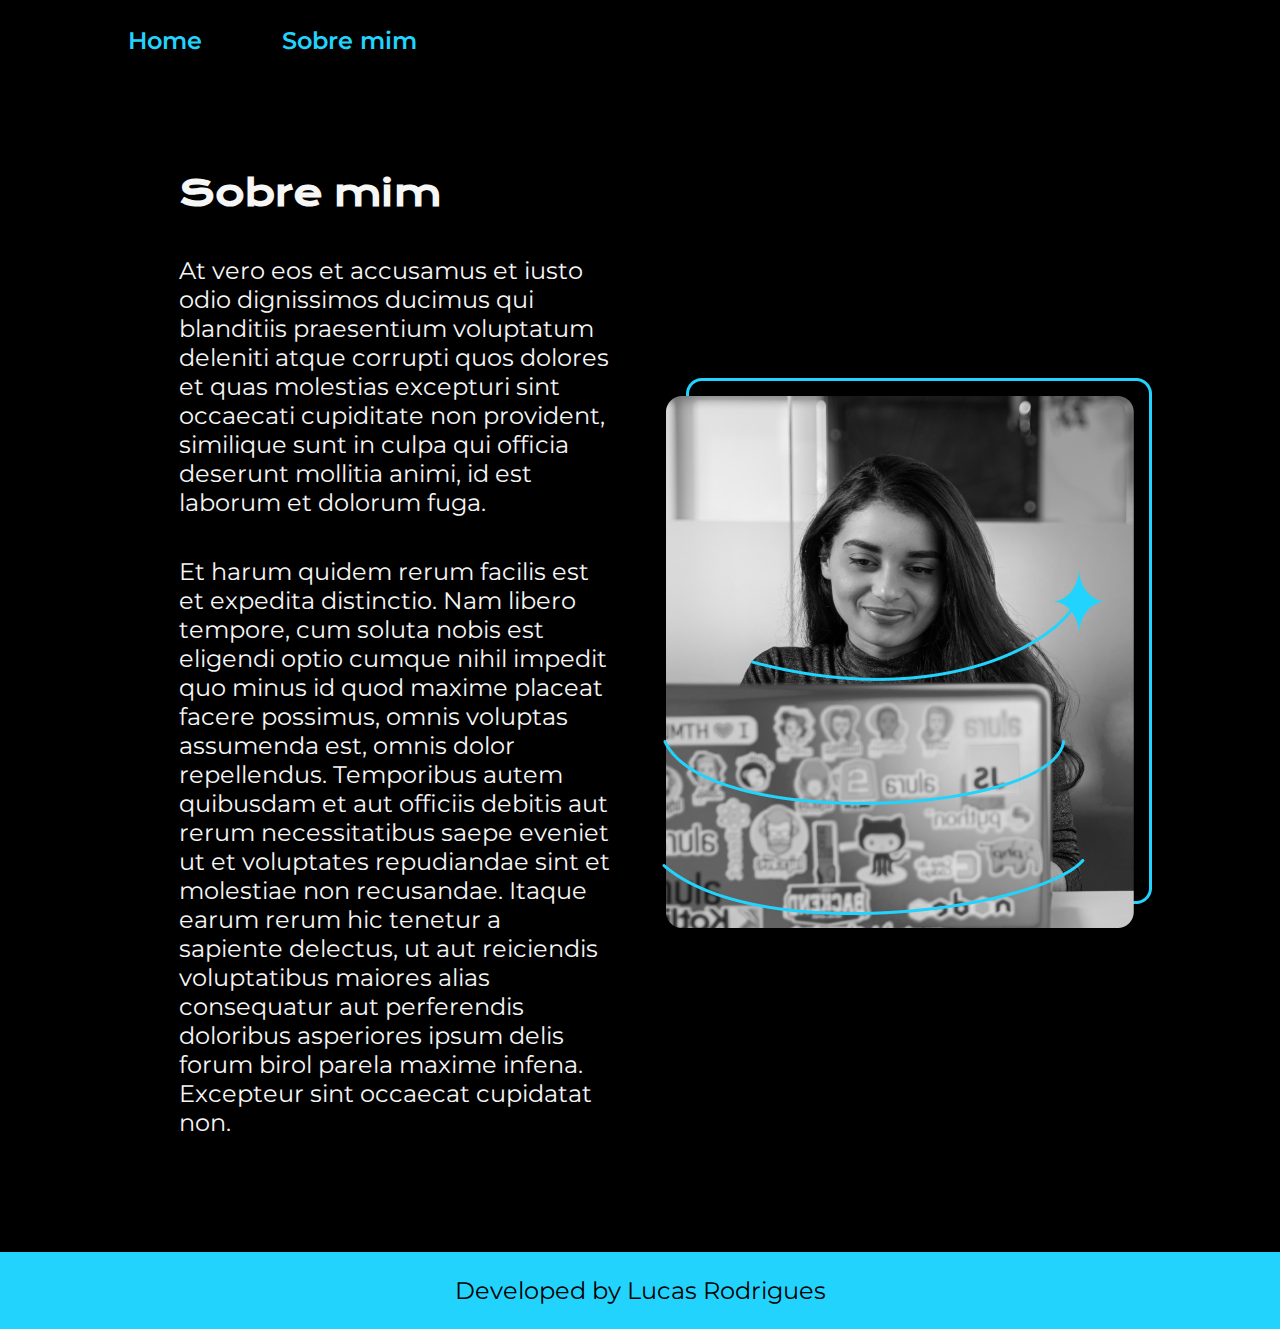
==== about.html @ c723ba14 "initial-commit" ====
<!DOCTYPE html>
<html lang="pt-br">
<head>
    <meta charset="UTF-8">
    <meta http-equiv="X-UA-Compatible" content="IE=edge">
    <meta name="viewport" content="width=device-width, initial-scale=1.0">
    <link rel="stylesheet" href="./styles/style.css">
    <title>Sobre mim</title>
</head>
<body>
    <header class="cabecalho">
        <nav class="cabecalho__menu">
            <a class="cabecalho__menu__link" href="./index.html">Home</a>
            <a class="cabecalho__menu__link" href="./about.html">Sobre mim</a>
        </nav>
    </header>
    <main class="conteudo">
        <section class="conteudo__texto">
            <h1 class="conteudo__texto__titulo">Sobre mim</h1>
            <p class="conteudo__texto__paragrafo">
                At vero eos et accusamus et iusto odio dignissimos ducimus qui blanditiis praesentium voluptatum deleniti atque corrupti quos dolores et quas molestias excepturi sint occaecati cupiditate non provident, similique sunt in culpa qui officia deserunt mollitia animi, id est laborum et dolorum fuga.
            </p>
            <p class="conteudo__texto__paragrafo">
                Et harum quidem rerum facilis est et expedita distinctio. Nam libero tempore, cum soluta nobis est eligendi optio cumque nihil impedit quo minus id quod maxime placeat facere possimus, omnis voluptas assumenda est, omnis dolor repellendus. Temporibus autem quibusdam et aut officiis debitis aut rerum necessitatibus saepe eveniet ut et voluptates repudiandae sint et molestiae non recusandae. Itaque earum rerum hic tenetur a sapiente delectus, ut aut reiciendis voluptatibus maiores alias consequatur aut perferendis doloribus asperiores ipsum delis forum birol parela maxime infena. Excepteur sint occaecat cupidatat non.
            </p>
        </section>
        <img src="./images/Imagem.png" alt="Pessoa na frente de um notebook">
    </main>
    <footer class="rodape">
        <p>Developed by Lucas Rodrigues</p>
    </footer>
</body>
</html>
---- styles/style.css ----
@import url('https://fonts.googleapis.com/css2?family=Krona+One&family=Montserrat:wght@400;600&display=swap');

:root {
    --main-color: #000000;
    --secondary-color-: #F6F6F6;
    --tertiary-color: #22D4FD;
    --hover-button-color: #272727;
    --hover-header-color: #383838;

    --main-font: 'Montserrat', sans-serif;
    --secondary-color: 'Krona One', sans-serif;
}

* {
    margin: 0px;
    padding: 0px;
}


body {
    height: 100vh;
    box-sizing: border-box;
    background-color: var(--main-color);
    color: var(--secondary-color-);
}

.cabecalho {
    padding: 2% 0 0 10%
}

.cabecalho__menu {
    display: flex; 
    gap: 80px;
}

.cabecalho__menu__link {
    text-decoration: none;
    color: var(--tertiary-color);
    font-family: 'Montserrat', sans-serif;
    font-size: 24px;
    font-weight: 600;
}

.cabecalho__menu__link:hover{
    color: var(--hover-header-color);
}

.titulo-personalizado {
    color:  var(--tertiary-color);
}

.conteudo {
    padding: 5% 10%;
    display: flex;
    align-items: center;
    justify-content: space-between;
}

.conteudo__texto {
    padding: 5%;
    display: flex;
    flex-direction: column;
    gap: 40px
}

.conteudo__texto__titulo {
    font-size: 36px;
    font-family: 'Krona One', sans-serif;
}
.conteudo__texto__paragrafo {
    font-size: 24px;
    font-family: 'Montserrat', sans-serif;
    font-weight: 400;
}

.conteudo__texto__subtitulo {
    font-size: 24px;
    font-family: 'Krona One', sans-serif; 
}

.conteudo__texto__botoes {
    display: flex;
    flex-direction: column;
    align-items: center;
    gap: 32px;
}

.conteudo__texto__botoes__botoes {
    display: flex;
    justify-content: center;
    gap: 16px;
    border: 2px solid  var(--tertiary-color);
    width: 378px;
    border-radius: 8px;
    text-align: center;
    font-size: 24px;
    padding-top: 16px;
    padding-bottom: 16px;
    text-decoration: none;
    color: var(--secondary-color-);
    font-family: 'Montserrat', sans-serif;
    font-weight: 600;
}

.conteudo__texto__botoes__botoes:hover {
    background-color: var(--hover-button-color);
    width: 390px;
    padding-top: 17px;
    padding-bottom: 17px;
}

.rodape {
    color: var(--main-color);
    background-color: var(--tertiary-color);
    padding: 24px;
    text-align: center;
    font-family: 'Montserrat', sans-serif;
    font-size: 24px;
    font-weight: 400;
}
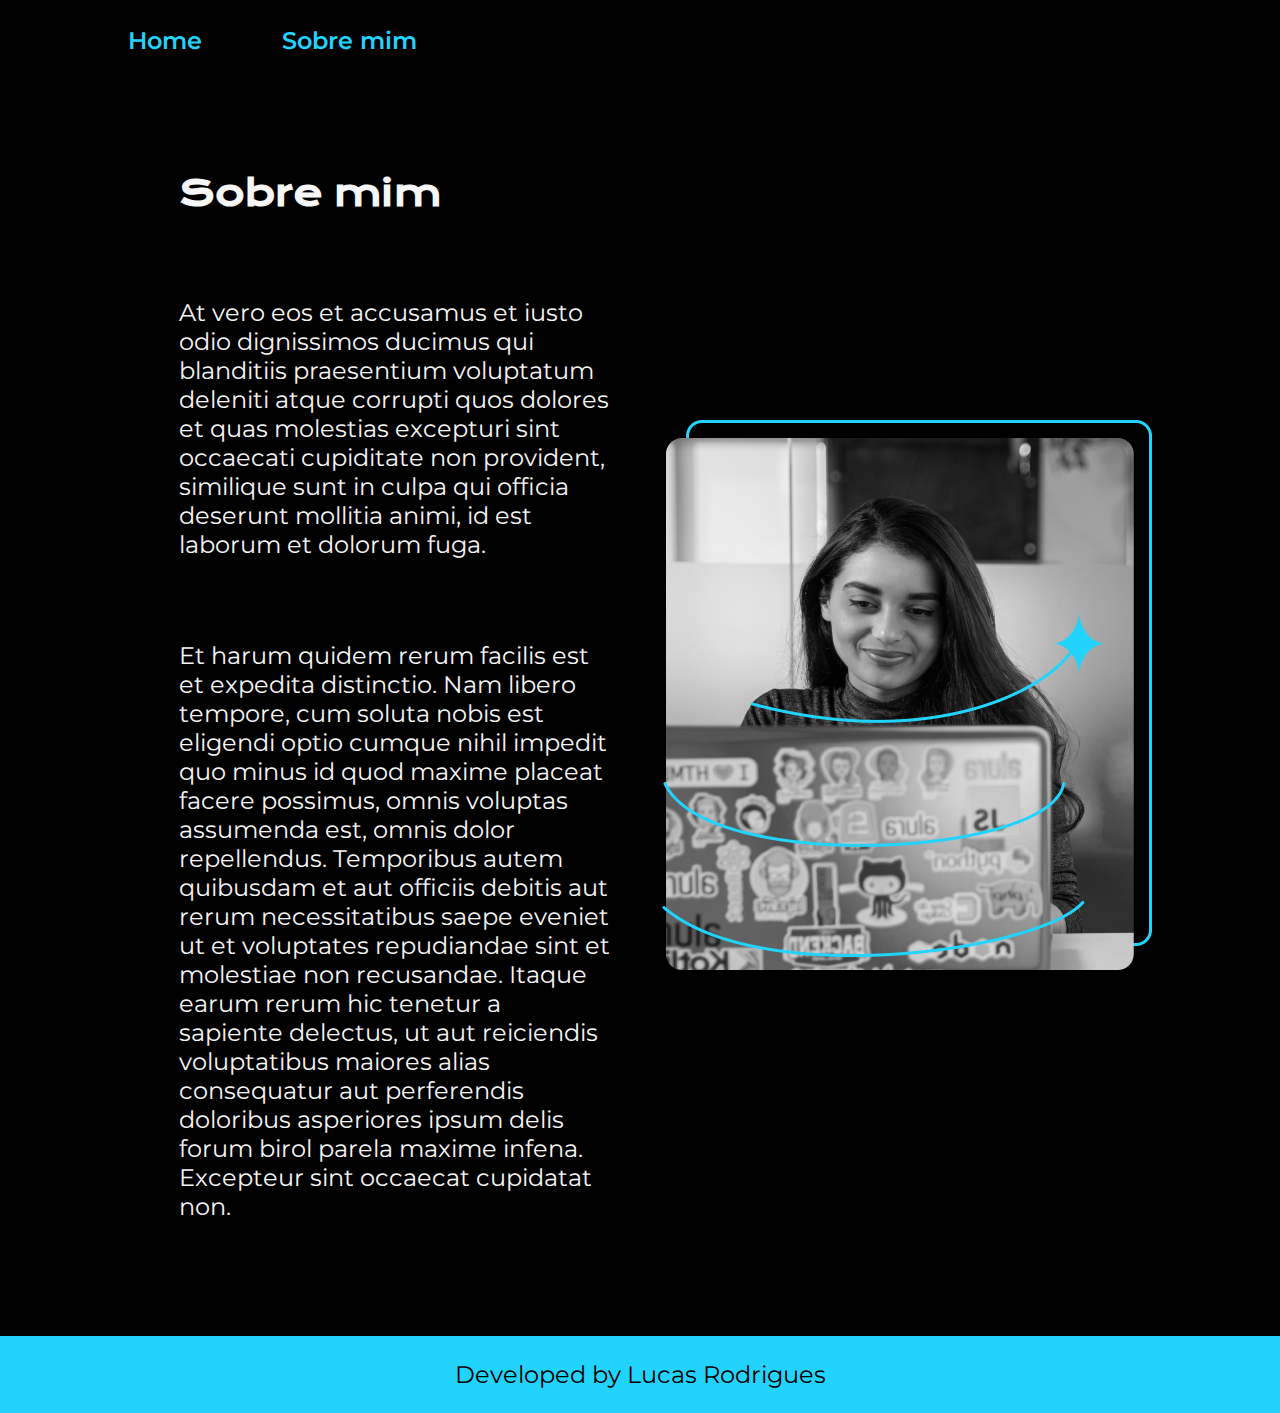
==== commit d6086581: "second commit" ====
--- a/about.html
+++ b/about.html
@@ -24,7 +24,7 @@
                 Et harum quidem rerum facilis est et expedita distinctio. Nam libero tempore, cum soluta nobis est eligendi optio cumque nihil impedit quo minus id quod maxime placeat facere possimus, omnis voluptas assumenda est, omnis dolor repellendus. Temporibus autem quibusdam et aut officiis debitis aut rerum necessitatibus saepe eveniet ut et voluptates repudiandae sint et molestiae non recusandae. Itaque earum rerum hic tenetur a sapiente delectus, ut aut reiciendis voluptatibus maiores alias consequatur aut perferendis doloribus asperiores ipsum delis forum birol parela maxime infena. Excepteur sint occaecat cupidatat non.
             </p>
         </section>
-        <img src="./images/Imagem.png" alt="Pessoa na frente de um notebook">
+        <img class="conteudo__imagem" src="./images/Imagem.png" alt="Pessoa na frente de um notebook">
     </main>
     <footer class="rodape">
         <p>Developed by Lucas Rodrigues</p>
--- a/styles/style.css
+++ b/styles/style.css
@@ -8,7 +8,7 @@
     --hover-header-color: #383838;
 
     --main-font: 'Montserrat', sans-serif;
-    --secondary-color: 'Krona One', sans-serif;
+    --secondary-font: 'Krona One', sans-serif;
 }
 
 * {
@@ -36,8 +36,8 @@
 .cabecalho__menu__link {
     text-decoration: none;
     color: var(--tertiary-color);
-    font-family: 'Montserrat', sans-serif;
-    font-size: 24px;
+    font-family: var(--main-font);
+    font-size: 1.5rem;
     font-weight: 600;
 }
 
@@ -57,25 +57,26 @@
 }
 
 .conteudo__texto {
+    width: 50%;
     padding: 5%;
     display: flex;
     flex-direction: column;
-    gap: 40px
+    gap: 82px
 }
 
 .conteudo__texto__titulo {
-    font-size: 36px;
-    font-family: 'Krona One', sans-serif;
+    font-size: 2.25rem;
+    font-family: var(--secondary-font);
 }
 .conteudo__texto__paragrafo {
-    font-size: 24px;
-    font-family: 'Montserrat', sans-serif;
+    font-size: 1.5rem;
+    font-family: var(--main-font);
     font-weight: 400;
 }
 
 .conteudo__texto__subtitulo {
-    font-size: 24px;
-    font-family: 'Krona One', sans-serif; 
+    font-size: 1.5rem;
+    font-family: var(--secondary-font); 
 }
 
 .conteudo__texto__botoes {
@@ -90,23 +91,27 @@
     justify-content: center;
     gap: 16px;
     border: 2px solid  var(--tertiary-color);
-    width: 378px;
+    width: 50%;
     border-radius: 8px;
     text-align: center;
-    font-size: 24px;
+    font-size: 1.5rem;
     padding-top: 16px;
     padding-bottom: 16px;
     text-decoration: none;
     color: var(--secondary-color-);
-    font-family: 'Montserrat', sans-serif;
+    font-family: var(--main-font);
     font-weight: 600;
 }
 
 .conteudo__texto__botoes__botoes:hover {
     background-color: var(--hover-button-color);
-    width: 390px;
+    width: 60%;
     padding-top: 17px;
     padding-bottom: 17px;
+}
+
+.conteudo__imagem {
+    width: 50%;
 }
 
 .rodape {
@@ -114,7 +119,26 @@
     background-color: var(--tertiary-color);
     padding: 24px;
     text-align: center;
-    font-family: 'Montserrat', sans-serif;
-    font-size: 24px;
+    font-family: var(--main-font);
+    font-size: 1.5rem;
     font-weight: 400;
 }
+
+@media (max-width: 1200px) {
+    .cabecalho{
+        padding: 10%;
+    }
+
+    .cabecalho__menu {
+        justify-content: center;
+    }
+
+    .conteudo {
+        flex-direction: column-reverse;
+        padding: 3%;
+     }
+
+     .conteudo__texto {
+        width: auto;
+     }
+}